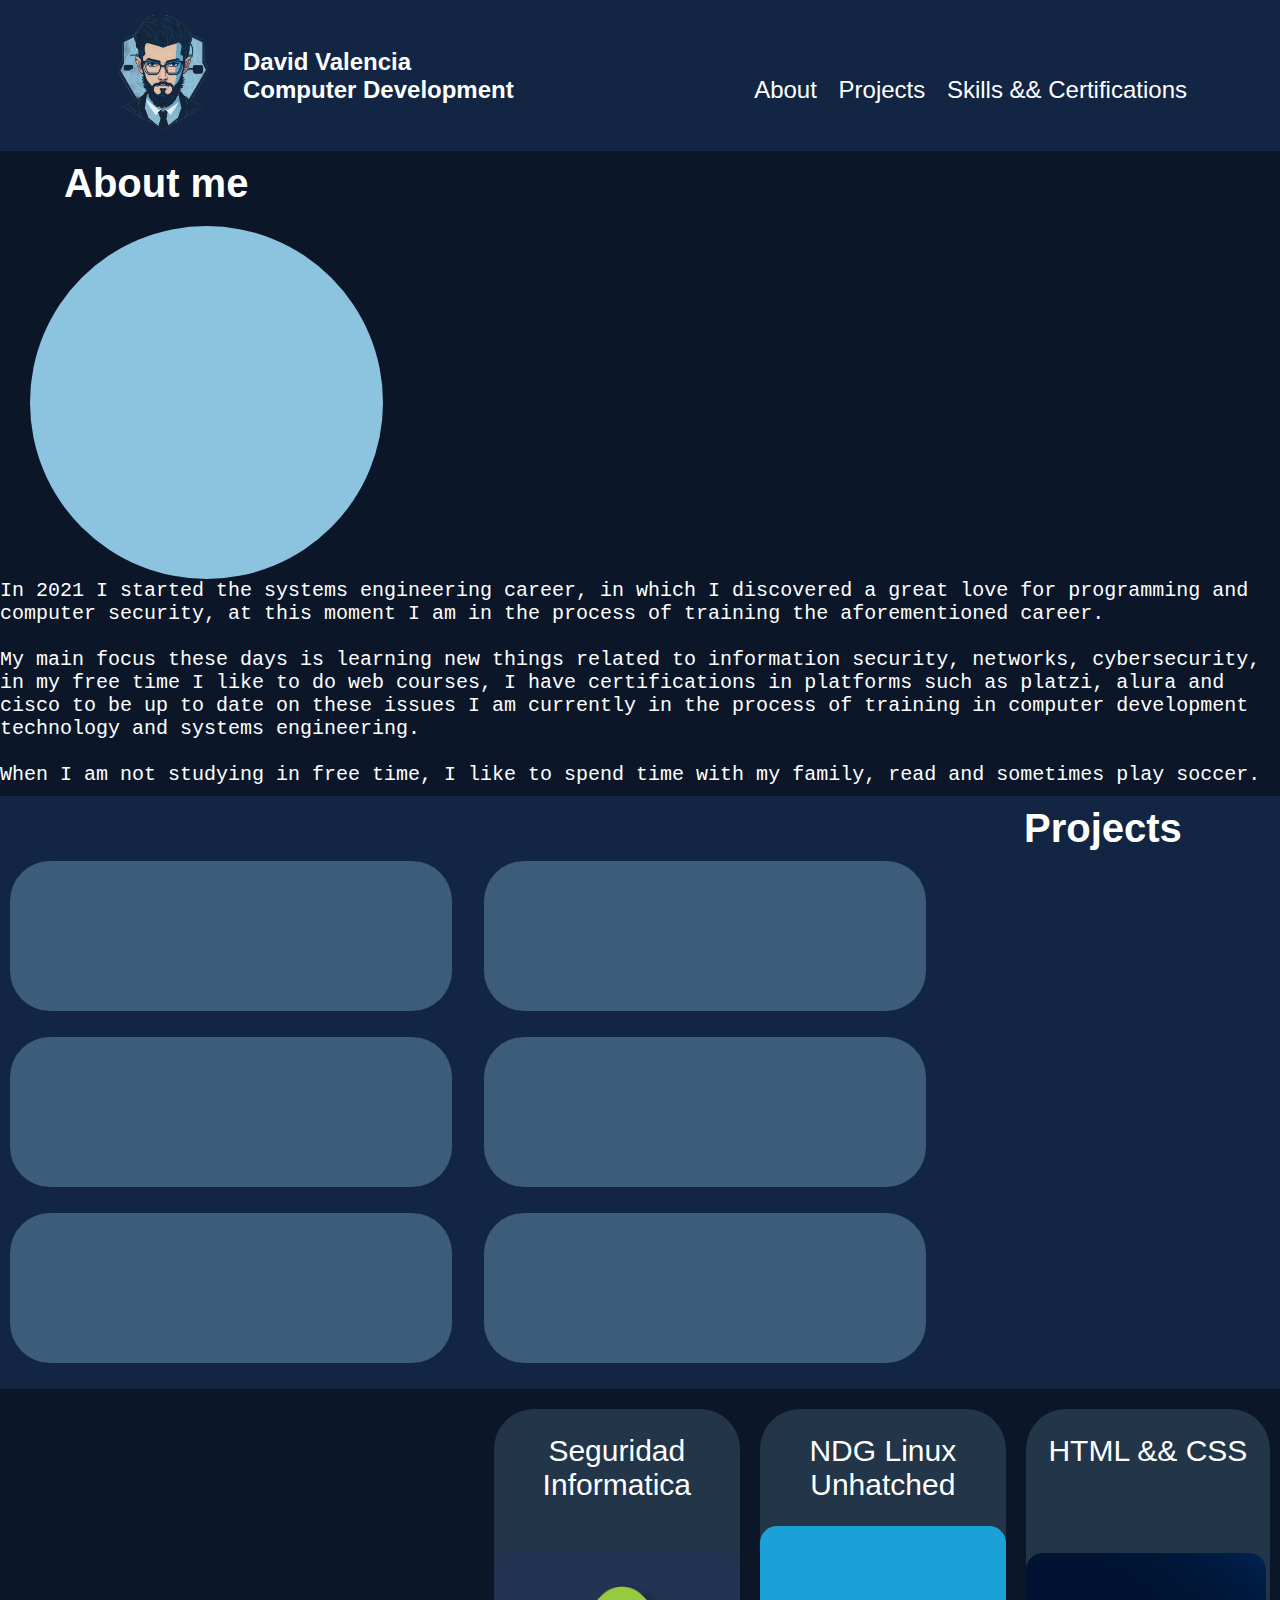
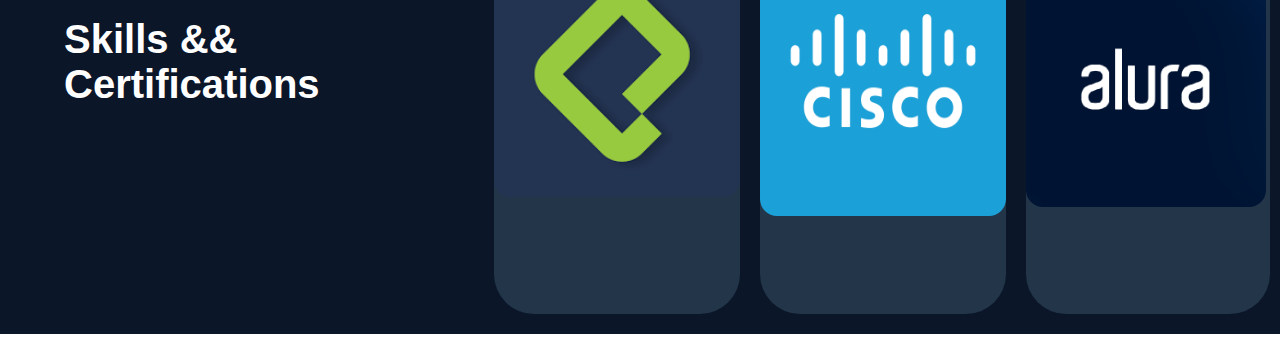
==== inicio.html @ b155e926 "first commit" ====
<!DOCTYPE html>
<html>

<head>
    <meta charset="UTF-8">
    <link rel="icon" href="icono.png" type="image/png">
    <title>MyPortfolio</title>
    <link rel="stylesheet" href="disenho.css">

</head>

<body>
    <header>
        
        <div class="cabeza">
            <div class="logo-container">
                <h1><img class="logoing" src="logoport.png"></h1>
                <div class="cabezap">
                    <h2>David Valencia<br>Computer Development</h2>

                </div>
            </div>

            <nav>
                <ul>
                    <li>About</li>
                    <li>Projects</li>
                    <li>Skills && Certifications</li>
                </ul>
            </nav>
        </div>
    </header>
    <main>
        <div class="aboutme">
            <h1 class="titulo">About me</h1>
            <div class="circulo"> </div>
            <p>In 2021 I started the systems engineering career, in which I discovered a great love for programming and
                computer security, at this moment I am in the process of training the aforementioned career. <br> <br>

                My main focus these days is learning new things related to information security, networks,
                cybersecurity, in my free time I like to do web courses, I have certifications in platforms such as
                platzi, alura and cisco to be up to date on these issues
                I am currently in the process of training in computer development technology and systems
                engineering.<br><br>

                When I am not studying in free time, I like to spend time with my family, read and sometimes play
                soccer.
            </p>

        </div>
        <div class="projects">
            <h1 class="titulo1">Projects</h1>
            <div class="cuadro1"> </div>
            <div class="cuadro2"> </div>
            <div class="cuadro3"> </div>
            <div class="cuadro4"> </div>
            <div class="cuadro5"> </div>
            <div class="cuadro6"> </div>


        </div>
        <div class="skills">
            <h1 class="titulo2">Skills && Certifications</h1>
            <div class="cuadroalto">
                <h2 class="skill">Seguridad Informatica</h2>
                <img src="platzi.png" class="imagenes" width="246px" height="246px">

            </div>
            <div class="cuadroalto1">
                <h2 class="skill1">NDG Linux Unhatched</h2>
                <img src="cisco.png" class="imagenes1" width="246px" height="290px" >
            </div>
            <div class="cuadroalto2">
                <h2 class="skill2">HTML && CSS</h2>
                <img src="alura.png" class="imagenes2" width="240px" height="254px" top="50%">
            </div>


        </div>
    </main>
    <footer>
        
    </footer>
</body>

</html>
---- disenho.css ----
*{
    margin: 0;
    padding: 0;

}
html, body{
    width: 100%;
    overflow-x: hidden;
    
}
header {
    background-color: #122543;
    padding: 1px 0;
    

}

.logo-container {
    display: flex;
    /* Display the logo and h2 in a row */
    align-items: center;
    /* Center the items vertically */
}

.logoing {
    width: 140px;
    height: 141px;
}

.cabeza {
    color: #FFFFFF;
    width: 1094px;
    position: relative;
    margin: 0 auto;
}

.cabezap {
    margin-left: 10px;
    font-family: 'Roboto', sans-serif;
}


nav {

    position: absolute;
    top: 50%;
    right: 0;
    font: 150% sans-serif;
}

nav li {
    display: inline;
    margin: 0 0 0 15px;
}

/* body*/
.aboutme {
    padding: 10px 0px;
    background-color: #0B1629;
    color: #FFFFFF;
    font-family: 'Roboto Mono', monospace;
    font-size: 20px;
}

.titulo,.titulo2 {
    font-family: 'Roboto', sans-serif;
    margin-left: 5%;
}
.titulo1{
    font-family: 'Roboto', sans-serif;
    margin-left: 80%;
}

.circulo {
    width: 353px;
    height: 353px;
    background: #8CC4DF;
    border-radius: 50%;
    margin-left: 30px;
    margin-right: 50px;
    margin-top: 20px;
}
/*proyectos*/
.projects {
    padding: 10px 0px;
    background-color: #122543;
    color: #FFFFFF;
    font-family: 'Roboto Mono', monospace;
    font-size: 20px;
    
}
.cuadro1 , .cuadro2,.cuadro3,.cuadro4,.cuadro5,.cuadro6{
    width: 442px;
    height: 150px;
    background: #8cc3df5a;
    border-radius: 40px;
    margin: 10px;
    display: inline-block;
    
}
 
/*habilidades*/
.skills {
    padding: 10px 0px;
    background-color: #0B1629;
    color: #FFFFFF;
    font-family: 'Roboto Mono', monospace;
    font-size: 20px;
    display: flex;
    align-items: center;
}
.cuadroalto,.cuadroalto1,.cuadroalto2{
    width: 256px;
    height: 505px;
    background: #8cc3df2e;
    border-radius: 40px;
    display: center;
    margin: 10px;
}
.imagenes{
    margin-top: 30%;
    border-radius: 17px;
}
.imagenes1{
    margin-top: 20%;
    border-radius: 17px;
}
.imagenes2{
    margin-top: 45%;
    border-radius: 17px;
}
.skill,.skill1,.skill2{
    position: relative;
    top: 5%;
    color: #FFFFFF;
    font: 30px sans-serif;
    text-align: center;
    
}
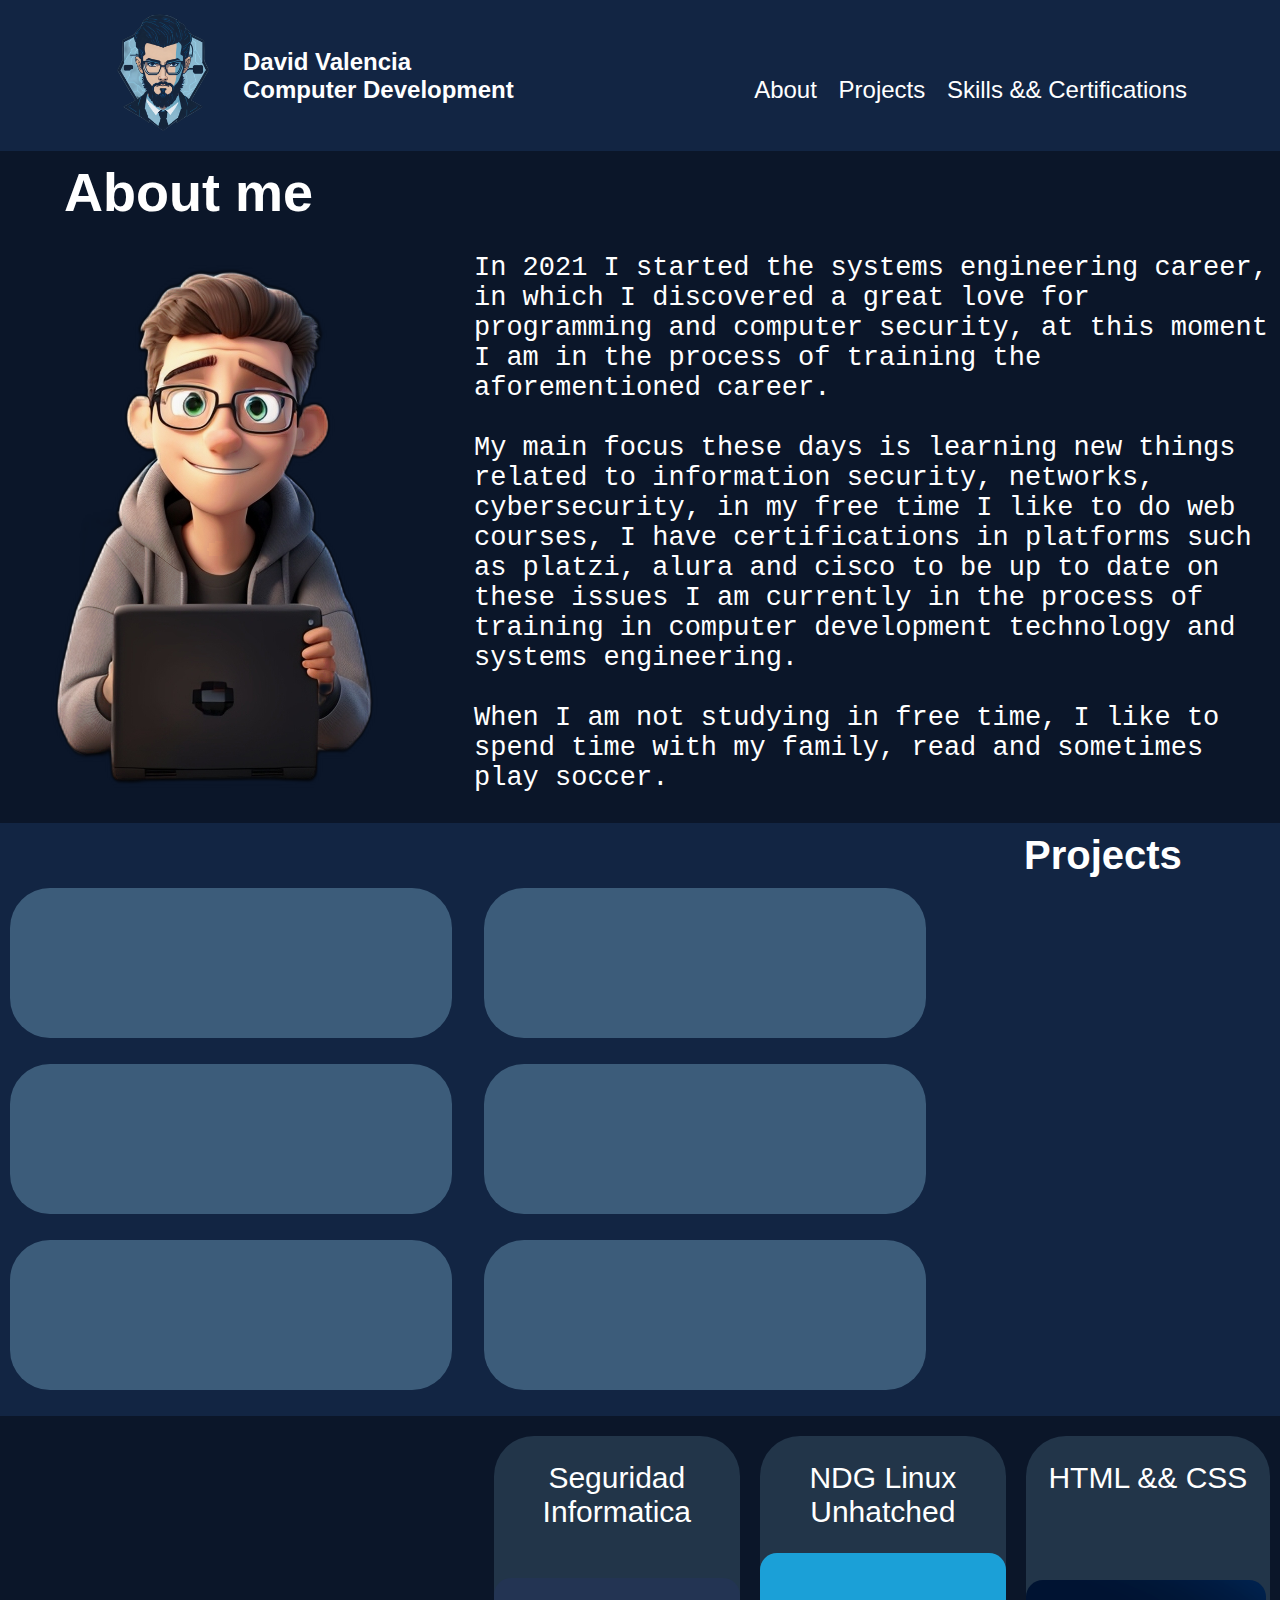
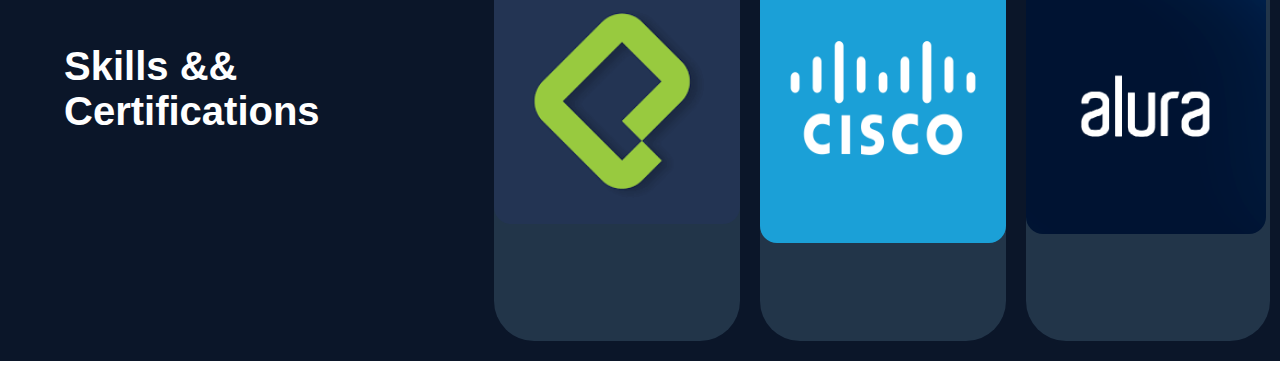
==== commit 5fb0304d: "Segundo commit" ====
--- a/inicio.html
+++ b/inicio.html
@@ -11,7 +11,7 @@
 
 <body>
     <header>
-        
+
         <div class="cabeza">
             <div class="logo-container">
                 <h1><img class="logoing" src="logoport.png"></h1>
@@ -33,8 +33,11 @@
     <main>
         <div class="aboutme">
             <h1 class="titulo">About me</h1>
-            <div class="circulo"> </div>
-            <p>In 2021 I started the systems engineering career, in which I discovered a great love for programming and
+            
+                
+                <img class="circulo" src="foto.png">
+                <p class="texto1">
+                In 2021 I started the systems engineering career, in which I discovered a great love for programming and
                 computer security, at this moment I am in the process of training the aforementioned career. <br> <br>
 
                 My main focus these days is learning new things related to information security, networks,
@@ -46,7 +49,7 @@
                 When I am not studying in free time, I like to spend time with my family, read and sometimes play
                 soccer.
             </p>
-
+            
         </div>
         <div class="projects">
             <h1 class="titulo1">Projects</h1>
@@ -68,7 +71,7 @@
             </div>
             <div class="cuadroalto1">
                 <h2 class="skill1">NDG Linux Unhatched</h2>
-                <img src="cisco.png" class="imagenes1" width="246px" height="290px" >
+                <img src="cisco.png" class="imagenes1" width="246px" height="290px">
             </div>
             <div class="cuadroalto2">
                 <h2 class="skill2">HTML && CSS</h2>
@@ -79,7 +82,7 @@
         </div>
     </main>
     <footer>
-        
+
     </footer>
 </body>
 
--- a/disenho.css
+++ b/disenho.css
@@ -1,17 +1,20 @@
-*{
+* {
     margin: 0;
     padding: 0;
 
 }
-html, body{
+
+html,
+body {
     width: 100%;
     overflow-x: hidden;
-    
+
 }
+
 header {
     background-color: #122543;
     padding: 1px 0;
-    
+
 
 }
 
@@ -59,27 +62,37 @@
     background-color: #0B1629;
     color: #FFFFFF;
     font-family: 'Roboto Mono', monospace;
-    font-size: 20px;
+    font-size: 27px;
+
 }
 
-.titulo,.titulo2 {
+
+
+.titulo,
+.titulo2 {
     font-family: 'Roboto', sans-serif;
     margin-left: 5%;
 }
-.titulo1{
+
+.titulo1 {
     font-family: 'Roboto', sans-serif;
     margin-left: 80%;
 }
 
 .circulo {
-    width: 353px;
-    height: 353px;
-    background: #8CC4DF;
-    border-radius: 50%;
-    margin-left: 30px;
-    margin-right: 50px;
-    margin-top: 20px;
+    
+    margin-left: 50px;
+    margin-right: 90px;
+    margin-top: 40px;
+    margin-bottom: 0px;
+    float: left;
 }
+.texto1{
+    margin-top: 30px;
+ margin-bottom: 20px;
+}
+
+
 /*proyectos*/
 .projects {
     padding: 10px 0px;
@@ -87,18 +100,24 @@
     color: #FFFFFF;
     font-family: 'Roboto Mono', monospace;
     font-size: 20px;
-    
+
 }
-.cuadro1 , .cuadro2,.cuadro3,.cuadro4,.cuadro5,.cuadro6{
+
+.cuadro1,
+.cuadro2,
+.cuadro3,
+.cuadro4,
+.cuadro5,
+.cuadro6 {
     width: 442px;
     height: 150px;
     background: #8cc3df5a;
     border-radius: 40px;
     margin: 10px;
     display: inline-block;
-    
+
 }
- 
+
 /*habilidades*/
 .skills {
     padding: 10px 0px;
@@ -109,7 +128,10 @@
     display: flex;
     align-items: center;
 }
-.cuadroalto,.cuadroalto1,.cuadroalto2{
+
+.cuadroalto,
+.cuadroalto1,
+.cuadroalto2 {
     width: 256px;
     height: 505px;
     background: #8cc3df2e;
@@ -117,23 +139,29 @@
     display: center;
     margin: 10px;
 }
-.imagenes{
+
+.imagenes {
     margin-top: 30%;
     border-radius: 17px;
 }
-.imagenes1{
+
+.imagenes1 {
     margin-top: 20%;
     border-radius: 17px;
 }
-.imagenes2{
+
+.imagenes2 {
     margin-top: 45%;
     border-radius: 17px;
 }
-.skill,.skill1,.skill2{
+
+.skill,
+.skill1,
+.skill2 {
     position: relative;
     top: 5%;
     color: #FFFFFF;
     font: 30px sans-serif;
     text-align: center;
-    
-}
+
+}